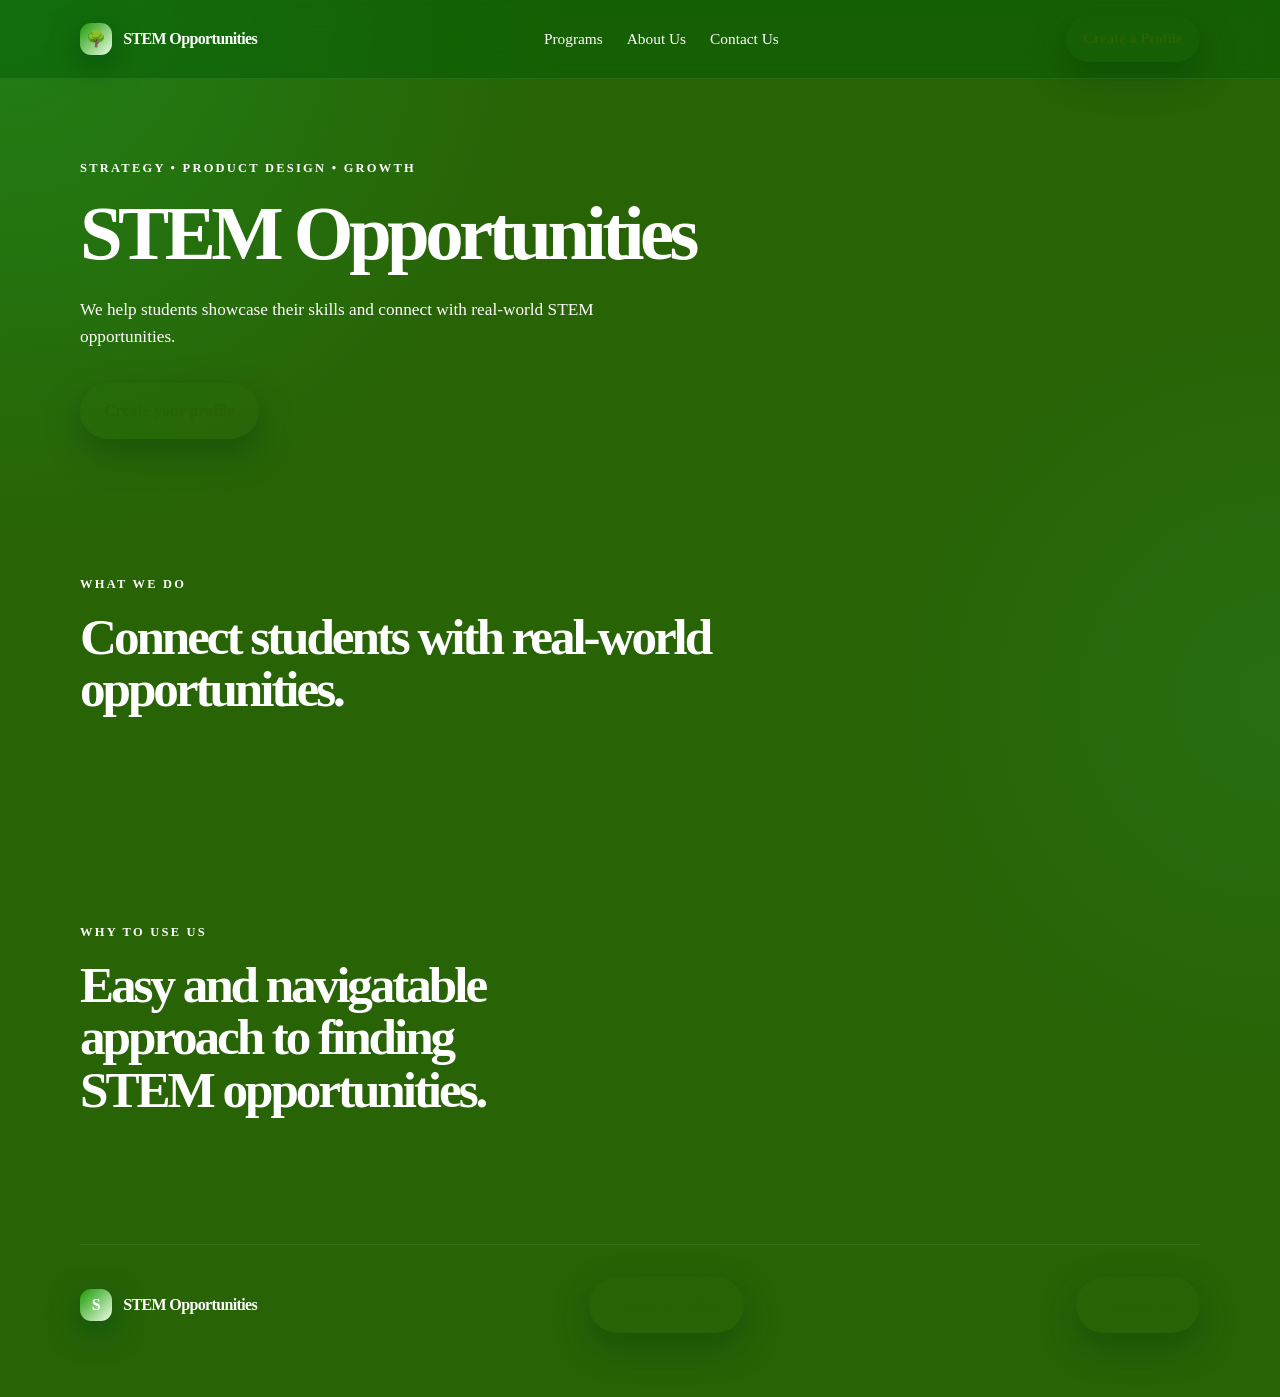
==== index.html @ ea581780 "commit -m "Renamed homepage.html to index.html and updated styles.css"" ====
<!DOCTYPE html>
<html lang="en">
  <head>
    <meta charset="UTF-8" />
    <meta name="viewport" content="width=device-width, initial-scale=1.0" />
    <title>STEM Opportunities</title>
    <meta
      name="description"
      content="STEM Opportunities highlights the best STEM programs and internships for underrepresented students."
    />
    <link rel="preconnect" href="https://fonts.googleapis.com" />
    <link rel="preconnect" href="https://fonts.gstatic.com" crossorigin />
    <link
      href="https://fonts.googleapis.com/css2?family=Inter:wght@400;500;600;700;800;900&display=swap"
      rel="stylesheet"
    />
    <link rel="stylesheet" href="styles.css" />
  </head>
  <body>
    <header class="site-header">
      <nav class="nav container">
        <div class="brand">
          <a href="index.html">
            <span class="brand-mark"> 🌳 </span>
            </span> </a>
          <a href="index.html">
            <span> STEM Opportunities</span>
          </a>
        </div>
        <div class="nav-links">
          <a href="programs.html">Programs</a>
          <a href="about_us.html">About Us</a>
          <a href="contact.html">Contact Us</a>
        </div>
        <a class="button button-small" href="create-profile.html">Create a Profile</a>
      </nav>
    </header>


    <main>
      <section class="hero">
        <div class="container hero-inner">
          <div class="hero-copy">
            <p class="eyebrow">Strategy • product design • growth</p>
            <h1> STEM Opportunities</h1>
            <p class="lead">
              We help students showcase their skills and connect with real-world STEM opportunities.
            </p>
            <div class="hero-actions">
              <a class="button" href="create-profile.html">Create your profile</a>
            </div>
          </div>
        </div>
        </section>
        </main>

      <section id="programs" class="section">
        <div class="container">
          <div class="section-heading">
            <p class="eyebrow">What we do</p>
            <h2>Connect students with real-world opportunities.</h2>
          </div>
          </div>
        </div>
      </section>


      <section id="about_us" class="section">
        <div class="container about-grid">
          <div>
            <p class="eyebrow">Why to use us</p>
            <h2>Easy and navigatable approach to finding STEM opportunities.</h2>
            </div>
        </div>
      </section>
    </main>

    <footer id="contact" class="site-footer">
      <div class="container footer-inner">
        <div>
          <div class="brand footer-brand">
            <span class="brand-mark">S</span>
            <span>STEM Opportunities</span>
          </div>
        </div>
           <a class="button" href="create-profile.html">Create a Profile</a>
        <a class="button" href="contact.html">Contact Us</a>
      </div>
    </footer>

    <script src="script.js"></script>
  </body>
</html>
---- styles.css ----
:root {
  --bg: #286306;
  --bg-soft: #1e6e07;
  --panel: rgba(41, 159, 23, 0.8);
  --panel-strong: #087737;
  --card: #f4fffb;
  --text: #ffffff;
  --muted: #083301;
  --primary: #1c9904;
  --primary-2: #25d755;
  --chud: #93ea7b;

  --accent: #ebffe6;
  --shadow: 0 28px 70px rgba(1, 48, 8, 0.35);
}

* {
  box-sizing: border-box;
}

html {
  scroll-behavior: smooth;
}

body {
  margin: 0;
  font-family: "Georgia", serif;
  background:
    radial-gradient(circle at top left, rgba(4, 255, 100, 0.18), transparent 30%),
    radial-gradient(circle at right center, rgba(34, 197, 94, 0.12), transparent 28%),
    var(--bg);
  color: var(--text);
  line-height: 1.6;
}


proghead {
  margin: 0.5;
  font-family: "Arial", sans-serif;
  font-size: clamp(1.5rem, 3vw, 1.25rem);
  max-width: 670px;
  color: var(--chud);
  line-height: 2;
}



img {
  max-width: 100%;
  display: block;
}

a {
  color: inherit;
  text-decoration: none;
}

.container {
  width: min(1120px, calc(100% - 2rem));
  margin: 0 auto;
}

.site-header {
  position: sticky;
  top: 0;
  z-index: 10;
  backdrop-filter: blur(14px);
  background: rgba(1, 91, 4, 0.45);
  border-bottom: 1px solid rgba(255, 255, 255, 0.07);
}

.nav {
  display: flex;
  align-items: center;
  justify-content: space-between;
  padding: 1rem 0;
}

.brand {
  display: inline-flex;
  align-items: center;
  gap: 0.7rem;
  font-weight: 700;
  letter-spacing: -0.04em;
}

.brand-mark {
  display: grid;
  place-items: center;
  width: 2rem;
  height: 2rem;
  border-radius: 0.7rem;
  background: linear-gradient(135deg, var(--primary), var(--accent));
  color: white;
  box-shadow: 0 10px 30px rgba(1, 75, 17, 0.773);
}

.nav-links {
  display: flex;
  align-items: center;
  gap: 1.5rem;
  color: var(--text);
  font-size: 0.96rem;
}

.nav-links a:hover,
.nav-links a:focus-visible {
  color: var(--muted);
}

.button {
  display: inline-flex;
  align-items: center;
  justify-content: center;
  padding: 0.95rem 1.5rem;
  background: linear-gradient(135deg, var(--card));
  color: #286306;
  border-radius: 999px;
  font-weight: 600;
  box-shadow: 0 14px 35px rgba(1, 48, 8, 0.35);
  transition: transform 0.2s ease, box-shadow 0.2s ease;
}

.button:hover,
.button:focus-visible {
  transform: translateY(-1px);
  box-shadow: 0 18px 45px rgba(1, 48, 8, 0.35);
}

.button-small {
  padding: 0.7rem 1.1rem;
  font-size: 0.92rem;
}

.button-secondary {
  background: transparent;
  box-shadow: inset 0 0 0 1px rgba(1, 48, 8, 0.35);
}

.hero {
  padding: 5rem 0 3rem;
}

.hero-inner {
  display: grid;
  grid-template-columns: 1.2fr 0.8fr;
  gap: 2.5rem;
  align-items: center;
}

.eyebrow {
  margin: 0 0 1rem;
  font-size: 0.78rem;
  letter-spacing: 0.18em;
  text-transform: uppercase;
  color: var(--text);
  font-weight: 700;
}

h1,
h2,
h3 {
  margin: 0;
  letter-spacing: -0.06em;
  line-height: 1.02;
}

h1 {
  font-size: clamp(3rem, 6vw, 5.25rem);
  max-width: 650px;
}

h2 {
  font-size: clamp(2.2rem, 4vw, 3.5rem);
  max-width: 640px;
}

.lead {
  margin: 1.4rem 0 0;
  max-width: 600px;
  color: var(--text);
  font-size: 1.08rem;
}

.hero-actions {
  display: flex;
  flex-wrap: wrap;
  gap: 1rem;
  margin-top: 2rem;
}

.stats {
  list-style: none;
  display: flex;
  flex-wrap: wrap;
  gap: 2rem;
  padding: 0;
  margin: 2.4rem 0 0;
}

.stats li {
  display: flex;
  flex-direction: column;
  gap: 0.2rem;
}

.stats strong {
  font-size: clamp(1.3rem, 2vw, 2rem);
}

.stats span {
  color: var(--panel);
}

.hero-visual {
  display: flex;
  justify-content: center;
}

.dashboard-card {
  position: relative;
  width: min(470px, 100%);
  padding: 1.2rem;
  border-radius: 28px;
  background: linear-gradient(180deg, rgba(255,255,255,0.12), rgba(255,255,255,0.03));
  border: 1px solid rgba(255, 255, 255, 0.08);
  box-shadow: var(--shadow);
}

.dashboard-topbar {
  display: flex;
  gap: 0.55rem;
  margin-bottom: 1.2rem;
}

.dashboard-topbar span {
  display: block;
  width: 0.78rem;
  height: 0.78rem;
  border-radius: 50%;
  background: rgba(255, 255, 255, 0.3);
}

.chart {
  display: grid;
  grid-template-columns: repeat(5, minmax(0, 1fr));
  grid-template-rows: repeat(10, minmax(0, 1fr));
  gap: 0.85rem;
  height: 180px;
  padding: 1rem 0.75rem 0.5rem;
  border-radius: 20px;
  background: rgba(8, 13, 23, 0.5);
  box-sizing: border-box;
}

.dot {
  width: 16px;
  height: 16px;
  align-self: center;
  justify-self: center;
  border-radius: 50%;
  background: rgba(255, 255, 255, 0.8);
}

.dot-1 { grid-row: 7; }
.dot-2 { grid-row: 5; }
.dot-3 { grid-row: 3; }
.dot-4 { grid-row: 4; }
.dot-5 { grid-row: 2; }

.mini-grid {
  display: grid;
  grid-template-columns: repeat(2, minmax(0, 1fr));
  gap: 0.9rem;
  margin-top: 1.2rem;
}

.mini-card {
  padding: 1rem;
  border-radius: 18px;
  background: rgba(255, 255, 255, 0.05);
  border: 1px solid rgba(255, 255, 255, 0.08);
}

.mini-card small {
  display: block;
  color: var(--muted);
  margin-bottom: 0.3rem;
}

.mini-card strong {
  font-size: 1.5rem;
}

.mini-card.highlight {
  background: linear-gradient(135deg, rgba(2, 101, 12, 0.25), rgba(125, 211, 252, 0.18));
}

.logo-strip {
  padding: 1.4rem 0 0.4rem;
}

.logo-strip p {
  margin: 0 0 1rem;
  text-align: center;
  color: var(--text);
  font-size: 0.75rem;
  letter-spacing: 0.12em;
  text-transform: uppercase;
}

.logo-row {
  display: grid;
  grid-template-columns: repeat(5, minmax(0, 1fr));
  gap: 1rem;
  padding: 1.25rem 0;
  text-align: center;
  color: rgba(234, 240, 255, 0.66);
  font-size: 1.2rem;
  font-weight: 700;
  letter-spacing: -0.05em;
}

.section {
  padding: 5.5rem 0;
}

.alt {
  background: rgba(255, 255, 255, 0.02);
  border-top: 1px solid rgba(255, 255, 255, 0.04);
  border-bottom: 1px solid rgba(255, 255, 255, 0.04);
}

.section-heading {
  margin-bottom: 2rem;
}

.cards {
  display: grid;
  grid-template-columns: repeat(3, minmax(0, 1fr));
  gap: 1.4rem;
}

.card {
  padding: 2rem;
  border-radius: 24px;
  background: rgba(255, 255, 255, 0.03);
  border: 1px solid rgba(255, 255, 255, 0.07);
}

.icon {
  display: inline-grid;
  place-items: center;
  width: 2.8rem;
  height: 2.8rem;
  border-radius: 0.8rem;
  background: linear-gradient(135deg, rgba(2, 166, 54, 0.2), rgba(125, 211, 252, 0.2));
  color: var(--text);
  font-weight: 700;
}

.card h3 {
  margin-top: 1rem;
  font-size: 1.6rem;
}

.card p {
  margin-top: 0.8rem;
  color: var(--muted);
}

.showcase {
  display: grid;
  gap: 2rem;
}

.project {
  display: grid;
  grid-template-columns: 0.9fr 1.1fr;
  gap: 2rem;
  align-items: center;
  padding: 1.5rem;
  border-radius: 28px;
  background: rgba(255, 255, 255, 0.025);
  border: 1px solid rgba(255, 255, 255, 0.06);
}

.project.reverse {
  grid-template-columns: 1.1fr 0.9fr;
}

.project.reverse .project-copy {
  order: 2;
}

.project.reverse .project-visual {
  order: 1;
}

.project-copy {
  padding: 0.8rem;
}

.project-tag {
  margin: 0 0 0.8rem;
  color: var(--text);
  text-transform: uppercase;
  letter-spacing: 0.1em;
  font-size: 0.76rem;
  font-weight: 700;
}

.project-copy h3 {
  font-size: clamp(1.9rem, 3vw, 2.5rem);
}

.project-copy p {
  color: var(--muted);
  margin-top: 0.8rem;
}

.project-visual {
  min-height: 290px;
  border-radius: 20px;
  position: relative;
  overflow: hidden;
  border: 1px solid rgba(255, 255, 255, 0.08);
  box-shadow: var(--shadow);
}

.project-one {
  background:
    linear-gradient(135deg, rgba(125, 211, 252, 0.2), rgba(139, 92, 246, 0.24)),
    linear-gradient(135deg, rgba(9,14,25,0.9), rgba(17,27,46,0.9));
}

.project-one::before,
.project-two::before {
  content: "";
  position: absolute;
  inset: 12% 12% auto 12%;
  height: 62%;
  border-radius: 18px;
  background: rgba(255, 255, 255, 0.08);
  border: 1px solid rgba(255,255,255,0.08);
}

.project-one::after,
.project-two::after {
  content: "";
  position: absolute;
  left: 16%;
  right: 16%;
  bottom: 12%;
  height: 18%;
  border-radius: 16px;
  background: linear-gradient(90deg, rgba(125, 211, 252, 0.8), rgba(139, 92, 246, 0.9));
  box-shadow: 0 18px 40px rgba(1, 48, 8, 0.35);
}

.project-two {
  background:
    linear-gradient(135deg, rgba(34, 197, 94, 0.2), rgba(125, 211, 252, 0.12)),
    linear-gradient(135deg, rgba(9,14,25,0.9), rgba(17,27,46,0.9));
}

.about-grid {
  display: grid;
  grid-template-columns: 0.9fr 1.1fr;
  gap: 2rem;
  align-items: start;
}

.about-copy {
  color: var(--text);
  font-size: 1.08rem;
}

.site-footer {
  padding: 2.5rem 0 4rem;
}

.footer-inner {
  display: flex;
  align-items: center;
  justify-content: space-between;
  gap: 2rem;
  padding-top: 2rem;
  border-top: 1px solid rgba(255, 255, 255, 0.08);
}

.footer-inner p {
  margin: 0.9rem 0 0;
  color: var(--text);
}

@media (max-width: 860px) {
  .nav {
    flex-wrap: wrap;
    justify-content: center;
    gap: 1rem;
  }

  .nav-links {
    order: 3;
    width: 100%;
    justify-content: center;
  }

  .hero-inner,
  .project,
  .project.reverse,
  .about-grid {
    grid-template-columns: 1fr;
  }

  .cards {
    grid-template-columns: 1fr;
  }

  .project.reverse .project-copy,
  .project.reverse .project-visual {
    order: initial;
  }

  .logo-row {
    grid-template-columns: repeat(2, minmax(0, 1fr));
  }

  .footer-inner {
    flex-direction: column;
    align-items: flex-start;
  }
}

@media (max-width: 560px) {
  .nav-links {
    gap: 0.9rem;
    font-size: 0.82rem;
    flex-wrap: wrap;
  }

  .button,
  .button-small {
    width: 100%;
  }

  .hero {
    padding-top: 4rem;
  }

  .stats {
    gap: 1rem 1.5rem;
  }
}
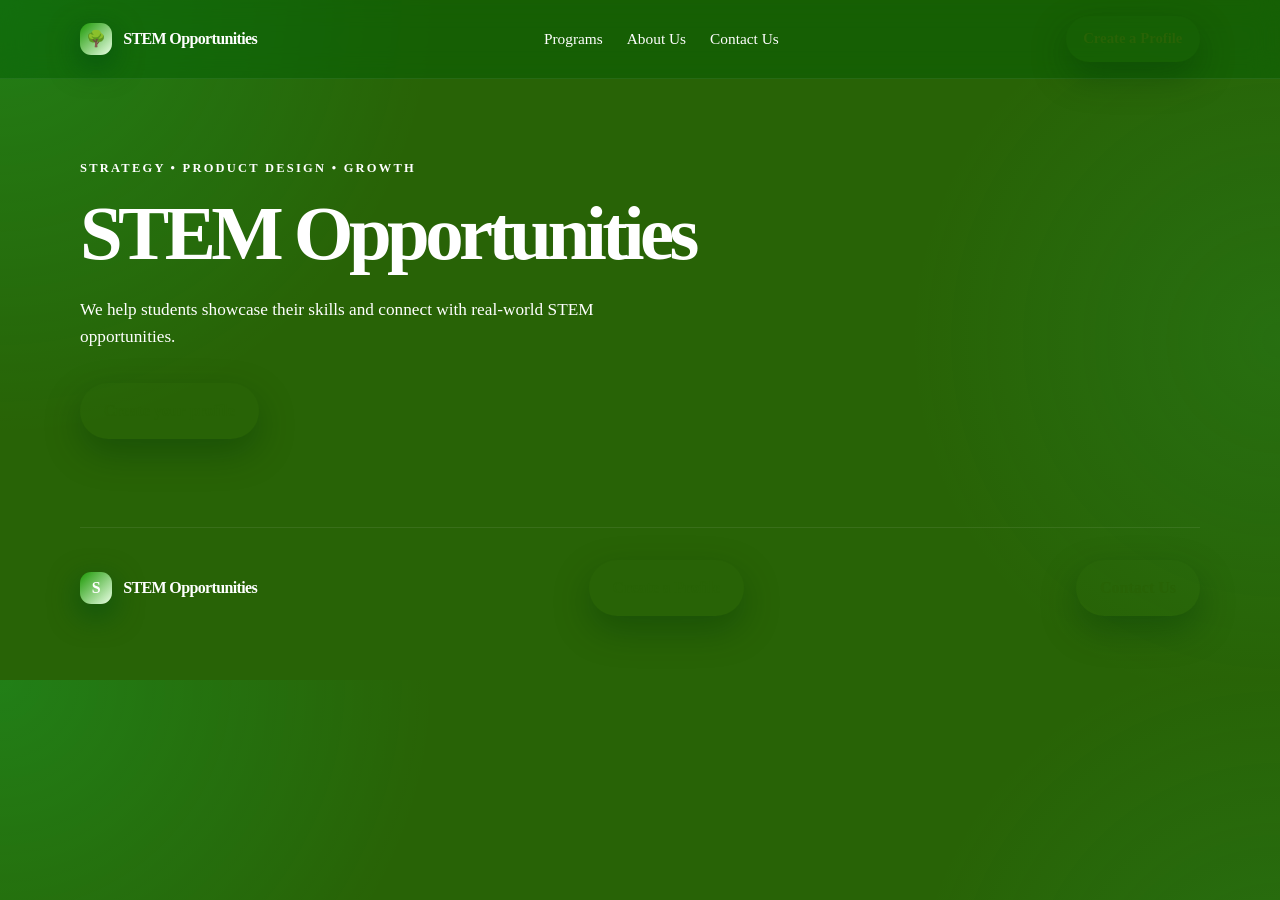
==== commit c2b3b232: "commit -m "Added footer.js and updated HTML files to include footer and script references"" ====
--- a/index.html
+++ b/index.html
@@ -17,25 +17,7 @@
     <link rel="stylesheet" href="styles.css" />
   </head>
   <body>
-    <header class="site-header">
-      <nav class="nav container">
-        <div class="brand">
-          <a href="index.html">
-            <span class="brand-mark"> 🌳 </span>
-            </span> </a>
-          <a href="index.html">
-            <span> STEM Opportunities</span>
-          </a>
-        </div>
-        <div class="nav-links">
-          <a href="programs.html">Programs</a>
-          <a href="about_us.html">About Us</a>
-          <a href="contact.html">Contact Us</a>
-        </div>
-        <a class="button button-small" href="create-profile.html">Create a Profile</a>
-      </nav>
-    </header>
-
+<script src='header.js'> </script>
 
     <main>
       <section class="hero">
@@ -54,39 +36,7 @@
         </section>
         </main>
 
-      <section id="programs" class="section">
-        <div class="container">
-          <div class="section-heading">
-            <p class="eyebrow">What we do</p>
-            <h2>Connect students with real-world opportunities.</h2>
-          </div>
-          </div>
-        </div>
-      </section>
-
-
-      <section id="about_us" class="section">
-        <div class="container about-grid">
-          <div>
-            <p class="eyebrow">Why to use us</p>
-            <h2>Easy and navigatable approach to finding STEM opportunities.</h2>
-            </div>
-        </div>
-      </section>
-    </main>
-
-    <footer id="contact" class="site-footer">
-      <div class="container footer-inner">
-        <div>
-          <div class="brand footer-brand">
-            <span class="brand-mark">S</span>
-            <span>STEM Opportunities</span>
-          </div>
-        </div>
-           <a class="button" href="create-profile.html">Create a Profile</a>
-        <a class="button" href="contact.html">Contact Us</a>
-      </div>
-    </footer>
+<script src='footer.js'></script>
 
     <script src="script.js"></script>
   </body>
